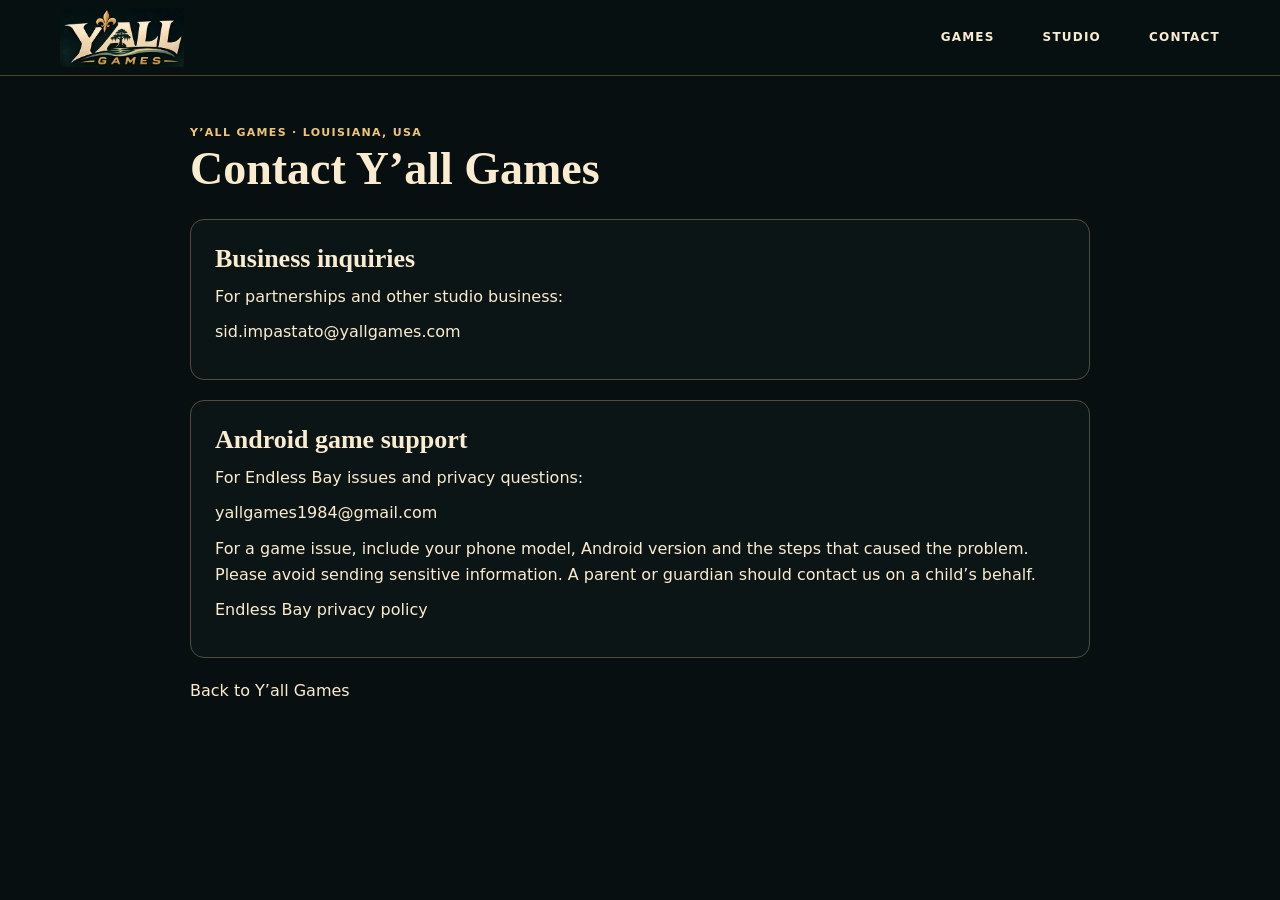
==== public/contact.html @ b13f1acb "Separate studio game listings and add approved Steam-only flyer" ====
<!doctype html><html lang="en"><head><meta charset="utf-8"><meta name="viewport" content="width=device-width,initial-scale=1"><title>Contact — Y’all Games</title><meta name="description" content="Contact Y’all Games for business inquiries or Endless Bay Android support."><link rel="icon" href="mark.svg" type="image/svg+xml"><link rel="stylesheet" href="style.css"><style>.contact-main{max-width:900px;padding-block:48px 64px}.contact-main h1{font:700 clamp(30px,5vw,46px) var(--display);margin-bottom:24px}.contact-card{border:1px solid var(--edge);border-radius:14px;padding:24px;margin-block:20px;background:#0b1516}.contact-card h2{font:700 26px var(--display);margin:0 0 10px}.contact-card a{overflow-wrap:anywhere}.contact-card p{margin-block:10px}</style></head><body><a class="skip" href="#main">Skip to content</a><header class="masthead"><div class="wrap bar"><a href="index.html" class="wordmark" aria-label="Y’all Games home"><img src="studio-logo.webp" alt="" width="370" height="179"></a><nav aria-label="Main navigation"><a href="index.html#games">Games</a><a href="index.html#studio">Studio</a><a href="contact.html" aria-current="page">Contact</a></nav></div></header><main id="main" class="wrap contact-main"><p class="kicker">Y’all Games · Louisiana, USA</p><h1>Contact Y’all Games</h1><section class="contact-card" aria-labelledby="business"><h2 id="business">Business inquiries</h2><p>For partnerships and other studio business:</p><p><a href="mailto:sid.impastato@yallgames.com">sid.impastato@yallgames.com</a></p></section><section class="contact-card" aria-labelledby="android"><h2 id="android">Android game support</h2><p>For Endless Bay issues and privacy questions:</p><p><a href="mailto:yallgames1984@gmail.com">yallgames1984@gmail.com</a></p><p>For a game issue, include your phone model, Android version and the steps that caused the problem. Please avoid sending sensitive information. A parent or guardian should contact us on a child’s behalf.</p><p><a href="endless-bay-privacy.html">Endless Bay privacy policy</a></p></section><p><a href="index.html">Back to Y’all Games</a></p></main></body></html>
---- public/style.css ----
:root{color-scheme:dark;--bg:#080f10;--surface:#101b1d;--gold:#efc679;--cream:#fbecd0;--muted:#d2cec0;--edge:#554d3c;--display:Georgia,"Times New Roman",serif}
*{box-sizing:border-box}body{margin:0;background:var(--bg);color:var(--cream);font:16px/1.6 system-ui,sans-serif}a{color:inherit;text-decoration:none}a:focus-visible,summary:focus-visible{outline:2px solid var(--gold);outline-offset:4px}img{display:block;max-width:100%;height:auto}h1,h2,h3,p,ul{margin:0}.wrap{width:min(1160px,calc(100% - 48px));margin-inline:auto}.sr{position:absolute;width:1px;height:1px;padding:0;overflow:hidden;clip-path:inset(50%);white-space:nowrap}.skip{position:absolute;top:10px;left:10px;z-index:3;background:var(--cream);color:var(--bg);padding:10px;transform:translateY(-160%)}.skip:focus{transform:none}
.masthead{background:#071011;border-bottom:1px solid #514128}.bar{min-height:75px;display:flex;justify-content:space-between;align-items:center;gap:16px}.wordmark{display:block;width:124px;flex-shrink:0}.bar nav{display:flex;gap:clamp(14px,4vw,48px);align-items:center;font-weight:750;font-size:12px;letter-spacing:.10em;text-transform:uppercase}.bar nav a,.footer>a:last-child{padding-block:10px}.bar nav a:hover,.footer a:hover{color:var(--gold)}
.hero{position:relative;background:#101a18}.hero-image{width:100%;max-height:520px;object-fit:cover;object-position:center}.hero-caption{text-align:center;background:linear-gradient(#0b1212,#080f10);padding:10px 16px 9px}.kicker{font-size:11px;font-weight:800;letter-spacing:.12em;text-transform:uppercase;color:var(--gold)}
.games{padding:22px 0 45px}.rule{display:flex;align-items:center;justify-content:center;gap:20px;margin:0 auto 23px}.rule::before,.rule::after{content:"";width:min(14vw,150px);height:1px;background:linear-gradient(90deg,transparent,#a97d3f)}.rule::after{transform:scaleX(-1)}.rule h2{font:700 clamp(18px,3.4vw,30px)/1.15 var(--display);text-transform:uppercase;letter-spacing:.17em;text-align:center;color:var(--gold)}
.game-grid,.updates{display:grid;grid-template-columns:repeat(2,minmax(0,1fr));gap:19px}.game{border:1px solid #496355;border-radius:14px;overflow:hidden;background:linear-gradient(155deg,#122724,#0c1517 60%)}.game.ice{border-color:#536578;background:linear-gradient(155deg,#172733,#0c1517 60%)}.game-art{position:relative}.game-art img{width:100%;aspect-ratio:2.1;object-fit:cover}.flag{position:absolute;top:12px;right:12px;border:1px solid #a28d61;background:#081415e8;border-radius:5px;padding:5px 8px;font-size:10px;font-weight:800;letter-spacing:.08em;text-transform:uppercase}.game-copy{padding:20px 23px 22px}.game h3{font:700 clamp(28px,4vw,42px)/1.12 var(--display);margin:3px 0 9px}.game p:not(.kicker),.studio p,.updates p{color:var(--muted)}details{margin-top:15px}summary{cursor:pointer;width:fit-content;padding:9px 13px;border:1px solid #577c67;border-radius:6px;background:#143c2c;font-size:13px;font-weight:800;list-style-position:inside}.ice summary{border-color:#a88345;background:#4b3518}summary:hover{filter:brightness(1.25)}details p{margin-top:11px;font-size:14px}
.studio{border-block:1px solid var(--edge);background:linear-gradient(180deg,#0b1111 0%,#0b1111 40%,#0b1111c9 66%,#0b111120 100%),url(waterline.webp) center bottom/100% auto no-repeat}.studio-content{padding-block:34px clamp(90px,14vw,185px);text-align:center}.studio p{max-width:57ch;margin:auto}.studio-values{display:flex;justify-content:center;flex-wrap:wrap;gap:10px 26px;list-style:none;padding:0;margin-top:22px;font-size:11px;letter-spacing:.075em;font-weight:800;text-transform:uppercase}.studio-values span{color:var(--gold);font-size:17px;margin-right:5px}.development{padding-block:35px}.updates>div{padding:14px 16px;border-left:1px solid #876638}.updates h3{font:700 20px var(--display);margin-bottom:4px}.updates p{font-size:14px}.footer{border-top:1px solid var(--edge);padding-block:16px;display:flex;justify-content:space-between;align-items:center;gap:12px;font-size:12px;color:var(--muted)}.footer .wordmark{width:90px}
@media(max-width:700px){.wrap{width:calc(100% - 28px)}.bar{min-height:58px}.bar .wordmark{width:92px}.bar nav{font-size:10px;letter-spacing:.045em;gap:13px}.hero-image{height:clamp(135px,36vw,260px)}.hero-caption{padding-top:7px}.hero-caption .kicker{font-size:9px}.game-grid,.updates{grid-template-columns:1fr}.games{padding-block:19px 27px}.rule{gap:9px;margin-bottom:16px}.game-copy{padding:14px 16px 16px}.game p,.studio p{font-size:14px}.studio{background-size:auto,auto 95px}.studio-content{padding-top:25px}.footer p{display:none}}
.founder{display:grid;grid-template-columns:minmax(0,1fr) minmax(0,1.8fr);gap:clamp(16px,5vw,60px);padding-block:clamp(27px,5vw,54px);border-bottom:1px solid var(--edge)}.founder h2{margin-top:6px;font:700 clamp(26px,4vw,42px)/1.15 var(--display)}.founder-copy p{max-width:66ch;color:var(--muted)}.founder-copy p+p{margin-top:12px}.founder-copy a{display:inline-block;margin-top:12px;color:var(--gold);text-decoration:underline;text-underline-offset:4px}.founder-copy a:hover{color:var(--cream)}@media(max-width:700px){.founder{grid-template-columns:1fr}.founder-copy p{font-size:14px}}

.game-link{display:inline-block;margin-top:16px;padding:9px 13px;border:1px solid #577c67;border-radius:6px;background:#143c2c;font-size:13px;font-weight:800}.game-link:hover{filter:brightness(1.2)}.release-note{font-size:12px;margin-top:10px}.game.shell{border-color:#90703d}.shell .game-art{background:radial-gradient(ellipse,#31564a,#102724 75%)}.shell .game-art img{object-fit:contain;padding:10px;max-height:275px}.future-project{padding-bottom:42px}.future-project>.game{max-width:570px;margin:auto}.game-detail{padding-block:26px 50px}.back-link{display:inline-block;color:var(--gold);margin-bottom:25px}.detail-hero{display:grid;grid-template-columns:1.1fr 1fr;gap:35px;align-items:center}.detail-hero h1{font:700 clamp(38px,5vw,64px)/1.1 var(--display);margin:8px 0 14px}.detail-hero p+p{margin-top:15px}.lede{font-size:21px;color:var(--gold)}.detail-hero>img,.detail-turtle{border-radius:14px;border:1px solid var(--edge)}.detail-turtle{background:radial-gradient(ellipse,#31564a,#102724 75%);padding:20px}.detail-turtle img{max-height:450px;object-fit:contain;margin:auto}.availability{border-left:2px solid var(--gold);padding:12px 17px;background:#132324}.detail-section{padding-top:36px}.detail-section h2{font:700 28px/1.2 var(--display);color:var(--gold);margin-bottom:18px}.feature-list{display:grid;grid-template-columns:1fr 1fr;gap:20px;list-style:none;padding:0}.feature-list li{padding:18px;border:1px solid var(--edge);border-radius:10px;background:var(--surface)}.feature-list h3{margin-bottom:6px}.feature-list p,.detail-section p{color:var(--muted)}.detail-section p+p{margin-top:13px}.game-separation a{text-decoration:underline;text-underline-offset:3px;color:var(--gold)}@media(max-width:700px){.detail-hero{grid-template-columns:1fr;gap:24px}.detail-hero>img{width:100%}.detail-turtle img{max-height:330px}.feature-list{grid-template-columns:1fr}.detail-section h2{font-size:25px}}

.shell .game-art img{padding:0;max-height:none;aspect-ratio:1672/941;object-fit:contain}.steam-detail{grid-template-columns:1fr;gap:24px}.steam-detail>div:first-child{max-width:800px}.steam-flyer img{width:100%;border-radius:14px;border:1px solid var(--edge)}

.shell .flag{display:none}
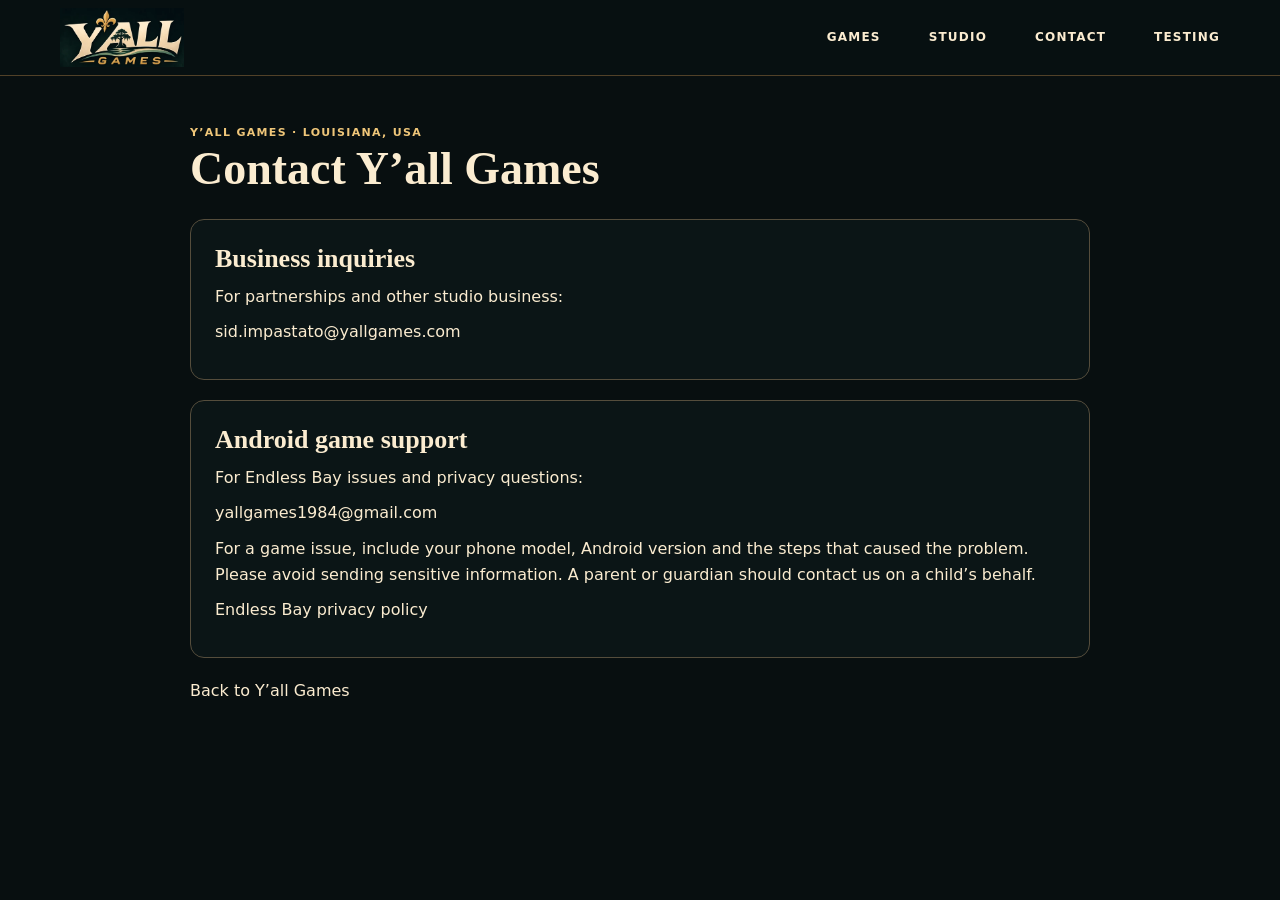
==== commit 173c8711: "Publish passcode-protected Flux Frenzy testing desk" ====
--- a/public/contact.html
+++ b/public/contact.html
@@ -1 +1 @@
-<!doctype html><html lang="en"><head><meta charset="utf-8"><meta name="viewport" content="width=device-width,initial-scale=1"><title>Contact — Y’all Games</title><meta name="description" content="Contact Y’all Games for business inquiries or Endless Bay Android support."><link rel="icon" href="mark.svg" type="image/svg+xml"><link rel="stylesheet" href="style.css"><style>.contact-main{max-width:900px;padding-block:48px 64px}.contact-main h1{font:700 clamp(30px,5vw,46px) var(--display);margin-bottom:24px}.contact-card{border:1px solid var(--edge);border-radius:14px;padding:24px;margin-block:20px;background:#0b1516}.contact-card h2{font:700 26px var(--display);margin:0 0 10px}.contact-card a{overflow-wrap:anywhere}.contact-card p{margin-block:10px}</style></head><body><a class="skip" href="#main">Skip to content</a><header class="masthead"><div class="wrap bar"><a href="index.html" class="wordmark" aria-label="Y’all Games home"><img src="studio-logo.webp" alt="" width="370" height="179"></a><nav aria-label="Main navigation"><a href="index.html#games">Games</a><a href="index.html#studio">Studio</a><a href="contact.html" aria-current="page">Contact</a></nav></div></header><main id="main" class="wrap contact-main"><p class="kicker">Y’all Games · Louisiana, USA</p><h1>Contact Y’all Games</h1><section class="contact-card" aria-labelledby="business"><h2 id="business">Business inquiries</h2><p>For partnerships and other studio business:</p><p><a href="mailto:sid.impastato@yallgames.com">sid.impastato@yallgames.com</a></p></section><section class="contact-card" aria-labelledby="android"><h2 id="android">Android game support</h2><p>For Endless Bay issues and privacy questions:</p><p><a href="mailto:yallgames1984@gmail.com">yallgames1984@gmail.com</a></p><p>For a game issue, include your phone model, Android version and the steps that caused the problem. Please avoid sending sensitive information. A parent or guardian should contact us on a child’s behalf.</p><p><a href="endless-bay-privacy.html">Endless Bay privacy policy</a></p></section><p><a href="index.html">Back to Y’all Games</a></p></main></body></html>
+<!doctype html><html lang="en"><head><meta charset="utf-8"><meta name="viewport" content="width=device-width,initial-scale=1"><title>Contact — Y’all Games</title><meta name="description" content="Contact Y’all Games for business inquiries or Endless Bay Android support."><link rel="icon" href="mark.svg" type="image/svg+xml"><link rel="stylesheet" href="style.css"><style>.contact-main{max-width:900px;padding-block:48px 64px}.contact-main h1{font:700 clamp(30px,5vw,46px) var(--display);margin-bottom:24px}.contact-card{border:1px solid var(--edge);border-radius:14px;padding:24px;margin-block:20px;background:#0b1516}.contact-card h2{font:700 26px var(--display);margin:0 0 10px}.contact-card a{overflow-wrap:anywhere}.contact-card p{margin-block:10px}</style></head><body><a class="skip" href="#main">Skip to content</a><header class="masthead"><div class="wrap bar"><a href="index.html" class="wordmark" aria-label="Y’all Games home"><img src="studio-logo.webp" alt="" width="370" height="179"></a><nav aria-label="Main navigation"><a href="index.html#games">Games</a><a href="index.html#studio">Studio</a><a href="contact.html" aria-current="page">Contact</a><a href="/testing">Testing</a></nav></div></header><main id="main" class="wrap contact-main"><p class="kicker">Y’all Games · Louisiana, USA</p><h1>Contact Y’all Games</h1><section class="contact-card" aria-labelledby="business"><h2 id="business">Business inquiries</h2><p>For partnerships and other studio business:</p><p><a href="mailto:sid.impastato@yallgames.com">sid.impastato@yallgames.com</a></p></section><section class="contact-card" aria-labelledby="android"><h2 id="android">Android game support</h2><p>For Endless Bay issues and privacy questions:</p><p><a href="mailto:yallgames1984@gmail.com">yallgames1984@gmail.com</a></p><p>For a game issue, include your phone model, Android version and the steps that caused the problem. Please avoid sending sensitive information. A parent or guardian should contact us on a child’s behalf.</p><p><a href="endless-bay-privacy.html">Endless Bay privacy policy</a></p></section><p><a href="index.html">Back to Y’all Games</a></p></main></body></html>
--- a/public/style.css
+++ b/public/style.css
@@ -13,3 +13,5 @@
 .shell .game-art img{padding:0;max-height:none;aspect-ratio:1672/941;object-fit:contain}.steam-detail{grid-template-columns:1fr;gap:24px}.steam-detail>div:first-child{max-width:800px}.steam-flyer img{width:100%;border-radius:14px;border:1px solid var(--edge)}
 
 .shell .flag{display:none}
+
+@media(max-width:540px){.bar nav{justify-content:flex-end;flex-wrap:wrap;column-gap:11px;row-gap:0}.bar nav a{padding-block:5px}}
